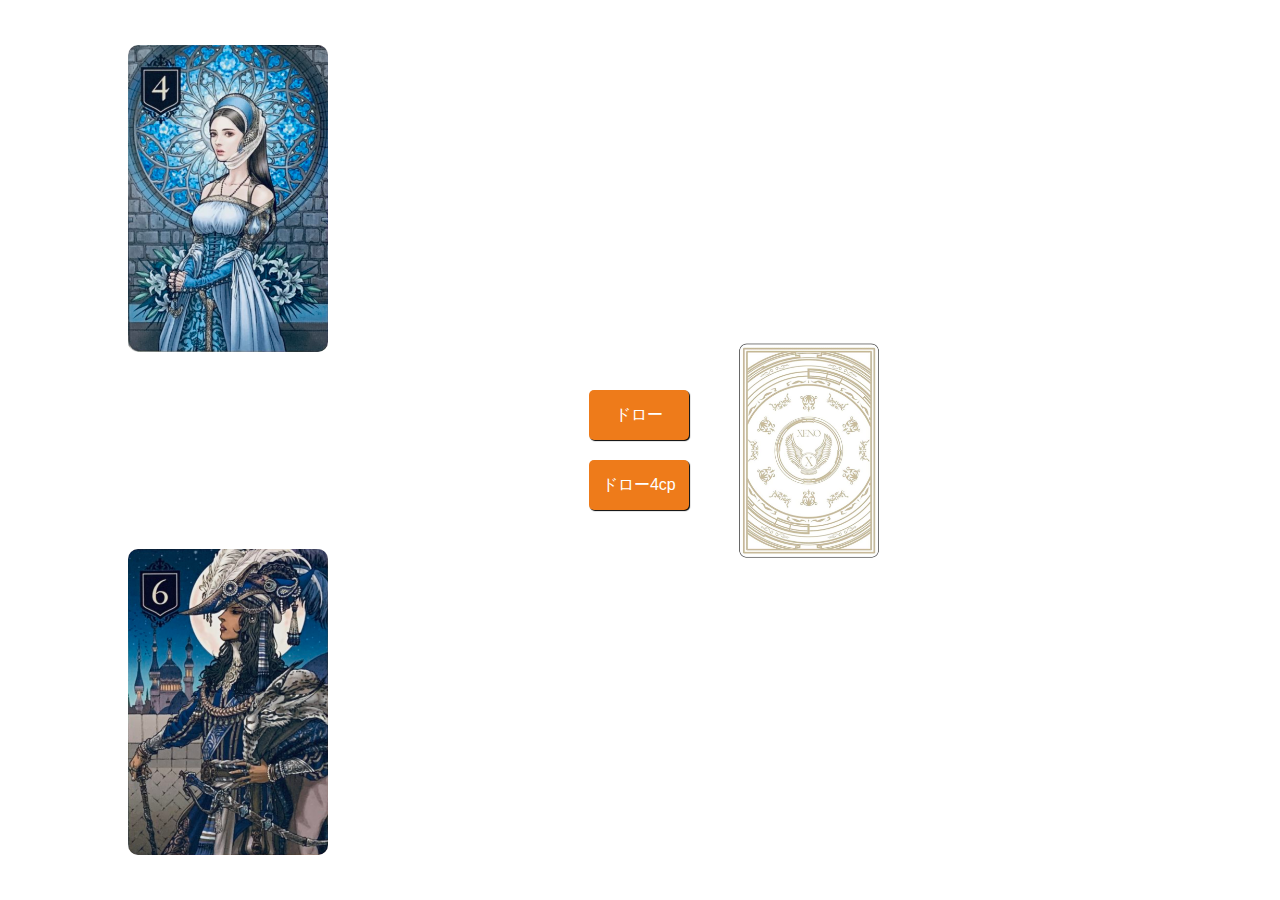
==== xeno.html @ 56dbe6eb "Add: リファクタリング開始" ====
<!DOCTYPE html>
<html>
<head>
  <meta charset="utf-8">
  <meta name="viewport" content="width=device-width">
  <script src="js/jquery-2.1.3.min.js"></script>
  <link rel="stylesheet" href="css/style.css">
  <title>XENO</title>
</head>
<body>

  <header></header>

  <main>
    <div class="wrapper">
      <div class="inner">

        <div class="players">
          <div id="cp-hand" class="hand">
            <ul class="hand-cards">
              <!-- <li class="hand-card reverse"> -->
              <!-- <li class="hand-card"> -->
                <!-- <img src="img/03_占い師.png" alt=""> -->
              <!-- </li> -->
            </ul>
          </div>
          <div id="p1-hand" class="hand">
            <ul class="hand-cards">
              <!-- <li class="hand-card"> -->
                <!-- <img src="img/08_精霊.png" alt=""> -->
              <!-- </li> -->
            </ul>
          </div>
        </div>

        <div class="field">
          <div id="cp-cemetery" class="cemetery">
            <ul class="cemetery-cards">
              <!-- 空のli -->
              <li class="cemetery-card"></li>
            </ul>
          </div>
          <div class="deck">
            <div class="actions">
              <button id="draw-btn" class="btn">ドロー</button>
              <button id="draw-btn4cp" class="btn">ドロー4cp</button>
              <!-- <div id="draw-btn" class="btn">ドロー</div> -->
              <!-- <div>ドロー4cp</div> -->
            </div>
            <ul class="deck-cards">
              <li class="deck-card"></li>
            </ul>
          </div>
          <div id="p1-cemetery" class="cemetery">
            <ul class="cemetery-cards">
              <!-- 空のli -->
              <li class="cemetery-card"></li>
            </ul>
          </div>
        </div>

                  <!-- <div id="game"></div> -->
                  <!-- <div id="judgment">勝敗</div> -->

      </div>
    </div>
  </main>

  <footer></footer>
  <script src="js/app.js"></script>

</body>
</html>
---- css/style.css ----
@charset "UTF-8";
/*
html5doctor.com Reset Stylesheet
v1.6.1
Last Updated: 2010-09-17
Author: Richard Clark - http://richclarkdesign.com
Twitter: @rich_clark
*/
html, body, div, span, object, iframe,
h1, h2, h3, h4, h5, h6, p, blockquote, pre,
abbr, address, cite, code,
del, dfn, em, img, ins, kbd, q, samp,
small, strong, sub, sup, var,
b, i,
dl, dt, dd, ol, ul, li,
fieldset, form, label, legend,
table, caption, tbody, tfoot, thead, tr, th, td,
article, aside, canvas, details, figcaption, figure,
footer, header, hgroup, menu, nav, section, summary,
time, mark, audio, video {
  margin: 0;
  padding: 0;
  border: 0;
  outline: 0;
  font-size: 100%;
  vertical-align: baseline;
  background: transparent; }

body {
  line-height: 1; }

article, aside, details, figcaption, figure,
footer, header, hgroup, menu, nav, section {
  display: block; }

nav ul {
  list-style: none; }

blockquote, q {
  quotes: none; }

blockquote:before, blockquote:after,
q:before, q:after {
  content: '';
  content: none; }

a {
  margin: 0;
  padding: 0;
  font-size: 100%;
  vertical-align: baseline;
  background: transparent; }

/* change colours to suit your needs */
ins {
  background-color: #ff9;
  color: #000;
  text-decoration: none; }

/* change colours to suit your needs */
mark {
  background-color: #ff9;
  color: #000;
  font-style: italic;
  font-weight: bold; }

del {
  text-decoration: line-through; }

abbr[title], dfn[title] {
  border-bottom: 1px dotted;
  cursor: help; }

table {
  border-collapse: collapse;
  border-spacing: 0; }

/* change border colour to suit your needs */
hr {
  display: block;
  height: 1px;
  border: 0;
  border-top: 1px solid #cccccc;
  margin: 1em 0;
  padding: 0; }

input, select {
  vertical-align: middle; }

/* ========= variables ========= */
/* ========= clearfix ========= */
.clearfix::after {
  clear: both;
  content: "";
  display: block; }

/* ========= common ========= */
body {
  font-family: 游明朝,"Yu Mincho",YuMincho,"Hiragino Mincho ProN","Hiragino Mincho Pro",HGS明朝E,メイリオ,Meiryo,serif;
  font-size: 20px;
  color: #fff; }

.wrapper {
  height: 100vh;
  background: url(../img/XENO_bg.png) center center/cover no-repeat; }

.inner {
  width: 80%;
  height: 90vh;
  margin: 0 auto;
  padding: 5vh 0;
  display: -webkit-box;
  display: -ms-flexbox;
  display: flex;
  -webkit-box-pack: justify;
  -ms-flex-pack: justify;
  justify-content: space-between; }

li {
  list-style: none; }

img {
  vertical-align: bottom; }

/* ========= individuals ========= */
.players {
  display: -webkit-box;
  display: -ms-flexbox;
  display: flex;
  -webkit-box-orient: vertical;
  -webkit-box-direction: normal;
  -ms-flex-direction: column;
  flex-direction: column;
  -webkit-box-pack: justify;
  -ms-flex-pack: justify;
  justify-content: space-between;
  width: 40%; }
  .players .hand .hand-cards {
    display: -webkit-box;
    display: -ms-flexbox;
    display: flex; }
    .players .hand .hand-cards .hand-card {
      width: 200px; }
      .players .hand .hand-cards .hand-card img {
        width: 100%;
        border-radius: 10px; }
  .players #cp-hand .hand-cards .hand-card.reverse {
    position: relative; }
    .players #cp-hand .hand-cards .hand-card.reverse::after {
      content: "";
      display: block;
      width: 200px;
      height: 310px;
      border-radius: 10px;
      background: url(../img/reverse.png) center center/cover no-repeat;
      position: absolute;
      top: 0;
      left: 0;
      z-index: 10; }

.field {
  width: 55%;
  display: -webkit-box;
  display: -ms-flexbox;
  display: flex;
  -webkit-box-orient: vertical;
  -webkit-box-direction: normal;
  -ms-flex-direction: column;
  flex-direction: column;
  -webkit-box-pack: justify;
  -ms-flex-pack: justify;
  justify-content: space-between; }
  .field .cemetery {
    position: relative; }
    .field .cemetery .cemetery-cards .cemetery-card {
      width: 140px;
      height: 215px;
      border-radius: 7px; }
      .field .cemetery .cemetery-cards .cemetery-card img {
        width: 100%;
        border-radius: 10px; }
      .field .cemetery .cemetery-cards .cemetery-card:nth-child(2) {
        position: absolute;
        top: 0;
        left: 0px; }
      .field .cemetery .cemetery-cards .cemetery-card:nth-child(3) {
        position: absolute;
        top: 0;
        left: 50px; }
      .field .cemetery .cemetery-cards .cemetery-card:nth-child(4) {
        position: absolute;
        top: 0;
        left: 100px; }
      .field .cemetery .cemetery-cards .cemetery-card:nth-child(5) {
        position: absolute;
        top: 0;
        left: 150px; }
      .field .cemetery .cemetery-cards .cemetery-card:nth-child(6) {
        position: absolute;
        top: 0;
        left: 200px; }
      .field .cemetery .cemetery-cards .cemetery-card:nth-child(7) {
        position: absolute;
        top: 0;
        left: 250px; }
      .field .cemetery .cemetery-cards .cemetery-card:nth-child(8) {
        position: absolute;
        top: 0;
        left: 300px; }
      .field .cemetery .cemetery-cards .cemetery-card:nth-child(9) {
        position: absolute;
        top: 0;
        left: 350px; }
      .field .cemetery .cemetery-cards .cemetery-card:nth-child(10) {
        position: absolute;
        top: 0;
        left: 400px; }
      .field .cemetery .cemetery-cards .cemetery-card:nth-child(11) {
        position: absolute;
        top: 0;
        left: 450px; }
      .field .cemetery .cemetery-cards .cemetery-card:nth-child(12) {
        position: absolute;
        top: 0;
        left: 500px; }
      .field .cemetery .cemetery-cards .cemetery-card:nth-child(13) {
        position: absolute;
        top: 0;
        left: 550px; }
      .field .cemetery .cemetery-cards .cemetery-card:nth-child(14) {
        position: absolute;
        top: 0;
        left: 600px; }
      .field .cemetery .cemetery-cards .cemetery-card:nth-child(15) {
        position: absolute;
        top: 0;
        left: 650px; }
      .field .cemetery .cemetery-cards .cemetery-card:nth-child(16) {
        position: absolute;
        top: 0;
        left: 700px; }
      .field .cemetery .cemetery-cards .cemetery-card:nth-child(17) {
        position: absolute;
        top: 0;
        left: 750px; }
      .field .cemetery .cemetery-cards .cemetery-card:nth-child(18) {
        position: absolute;
        top: 0;
        left: 800px; }
  .field .deck {
    display: -webkit-box;
    display: -ms-flexbox;
    display: flex; }
    .field .deck .actions {
      display: -webkit-box;
      display: -ms-flexbox;
      display: flex;
      -webkit-box-orient: vertical;
      -webkit-box-direction: normal;
      -ms-flex-direction: column;
      flex-direction: column;
      -webkit-box-pack: center;
      -ms-flex-pack: center;
      justify-content: center; }
      .field .deck .actions .btn {
        background-color: transparent;
        border: none;
        cursor: pointer;
        outline: none;
        padding: 0;
        -webkit-appearance: none;
        -moz-appearance: none;
        appearance: none;
        width: 100px;
        height: 50px;
        border-radius: 5px;
        background: #ee7b1a;
        -webkit-box-shadow: 1px 1px 1px #000;
        box-shadow: 1px 1px 1px #000;
        color: #fff;
        font-size: 16px; }
      .field .deck .actions #draw-btn {
        margin-bottom: 20px; }
        .field .deck .actions #draw-btn:active {
          margin-bottom: 10px; }
    .field .deck .deck-cards {
      margin-left: 50px; }
      .field .deck .deck-cards .deck-card {
        width: 140px;
        height: 215px;
        border-radius: 7px;
        background: url(../img/reverse.png) center center/cover no-repeat; }
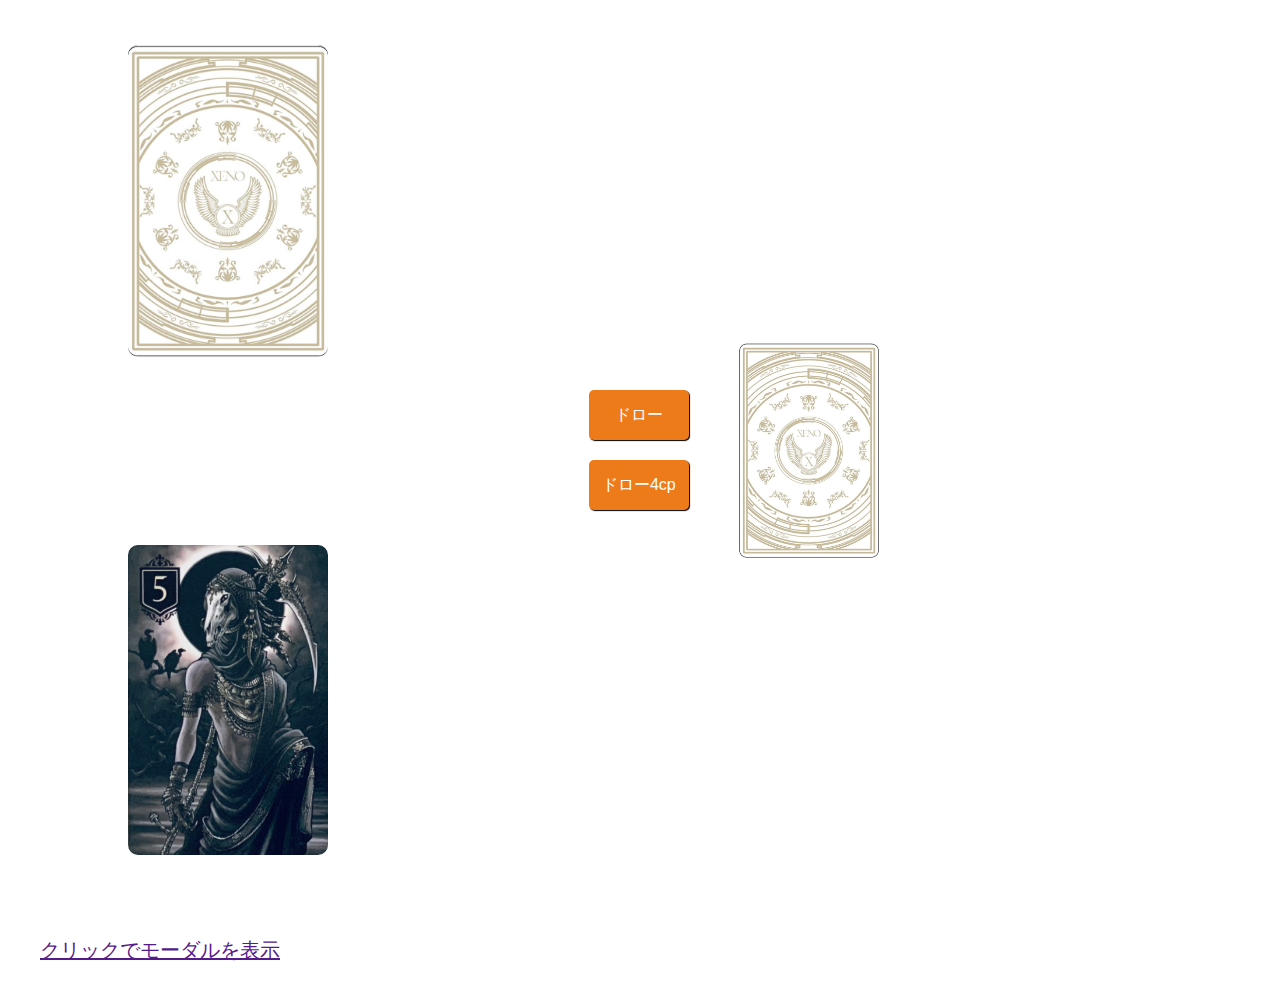
==== commit 51387b59: "Add: 一通りリファクタリング完了" ====
--- a/xeno.html
+++ b/xeno.html
@@ -18,17 +18,14 @@
         <div class="players">
           <div id="cp-hand" class="hand">
             <ul class="hand-cards">
-              <!-- <li class="hand-card reverse"> -->
-              <!-- <li class="hand-card"> -->
-                <!-- <img src="img/03_占い師.png" alt=""> -->
-              <!-- </li> -->
+              <!-- 空の hand-card -->
+              <!-- <li class="hand-card"></li> -->
             </ul>
           </div>
           <div id="p1-hand" class="hand">
             <ul class="hand-cards">
-              <!-- <li class="hand-card"> -->
-                <!-- <img src="img/08_精霊.png" alt=""> -->
-              <!-- </li> -->
+              <!-- 空の hand-card -->
+              <!-- <li class="hand-card"></li> -->
             </ul>
           </div>
         </div>
@@ -36,16 +33,14 @@
         <div class="field">
           <div id="cp-cemetery" class="cemetery">
             <ul class="cemetery-cards">
-              <!-- 空のli -->
+              <!-- 空の cemetery-card -->
               <li class="cemetery-card"></li>
             </ul>
           </div>
           <div class="deck">
             <div class="actions">
-              <button id="draw-btn" class="btn">ドロー</button>
+              <button id="draw-btn4p1" class="btn">ドロー</button>
               <button id="draw-btn4cp" class="btn">ドロー4cp</button>
-              <!-- <div id="draw-btn" class="btn">ドロー</div> -->
-              <!-- <div>ドロー4cp</div> -->
             </div>
             <ul class="deck-cards">
               <li class="deck-card"></li>
@@ -53,20 +48,38 @@
           </div>
           <div id="p1-cemetery" class="cemetery">
             <ul class="cemetery-cards">
-              <!-- 空のli -->
+              <!-- 空の cemetery-card -->
               <li class="cemetery-card"></li>
             </ul>
           </div>
         </div>
 
-                  <!-- <div id="game"></div> -->
-                  <!-- <div id="judgment">勝敗</div> -->
+        <!-- <div id="game"></div> -->
+        <!-- <div id="judgment">勝敗</div> -->
 
       </div>
+
+      <!-- <div class="msg-container">
+        <p class="msg">勝利</p>
+      </div> -->
+
+      <div class="content">
+        <a class="js-modal-open" href="">クリックでモーダルを表示</a>
+      </div>
+      <div class="modal js-modal">
+        <div class="modal__bg js-modal-close"></div>
+        <div class="modal__content">
+          <p id="msg">勝敗</p>
+          <a class="js-modal-close" href="">閉じる</a>
+        </div>
+      </div>
+
     </div>
   </main>
 
   <footer></footer>
+
+  <script src="js/module.js"></script>
   <script src="js/app.js"></script>
 
 </body>
--- a/css/style.css
+++ b/css/style.css
@@ -141,22 +141,22 @@
     display: flex; }
     .players .hand .hand-cards .hand-card {
       width: 200px; }
+      .players .hand .hand-cards .hand-card.reverse {
+        position: relative; }
+        .players .hand .hand-cards .hand-card.reverse::after {
+          content: "";
+          display: block;
+          width: 200px;
+          height: 312px;
+          border-radius: 10px;
+          background: url(../img/reverse.png) center center/cover no-repeat;
+          position: absolute;
+          top: 0;
+          left: 0;
+          z-index: 10; }
       .players .hand .hand-cards .hand-card img {
         width: 100%;
         border-radius: 10px; }
-  .players #cp-hand .hand-cards .hand-card.reverse {
-    position: relative; }
-    .players #cp-hand .hand-cards .hand-card.reverse::after {
-      content: "";
-      display: block;
-      width: 200px;
-      height: 310px;
-      border-radius: 10px;
-      background: url(../img/reverse.png) center center/cover no-repeat;
-      position: absolute;
-      top: 0;
-      left: 0;
-      z-index: 10; }
 
 .field {
   width: 55%;
@@ -279,9 +279,9 @@
         box-shadow: 1px 1px 1px #000;
         color: #fff;
         font-size: 16px; }
-      .field .deck .actions #draw-btn {
+      .field .deck .actions #draw-btn4p1 {
         margin-bottom: 20px; }
-        .field .deck .actions #draw-btn:active {
+        .field .deck .actions #draw-btn4p1:active {
           margin-bottom: 10px; }
     .field .deck .deck-cards {
       margin-left: 50px; }
@@ -290,3 +290,45 @@
         height: 215px;
         border-radius: 7px;
         background: url(../img/reverse.png) center center/cover no-repeat; }
+
+.msg-container {
+  width: 300px;
+  height: 200px;
+  text-align: center;
+  line-height: 200px;
+  background: red;
+  position: absolute;
+  top: 50%;
+  left: 50%;
+  -webkit-transform: translate(-50%, -50%);
+  -ms-transform: translate(-50%, -50%);
+  transform: translate(-50%, -50%); }
+
+.content {
+  -webkit-box-sizing: border-box;
+  box-sizing: border-box;
+  margin: 0 auto;
+  padding: 40px; }
+
+.modal {
+  display: none;
+  height: 100vh;
+  position: fixed;
+  top: 0;
+  width: 100%; }
+  .modal .modal__bg {
+    background: rgba(0, 0, 0, 0.8);
+    height: 100vh;
+    position: absolute;
+    width: 100%; }
+  .modal .modal__content {
+    color: #000;
+    background: #fff;
+    left: 50%;
+    padding: 40px;
+    position: absolute;
+    top: 50%;
+    -webkit-transform: translate(-50%, -50%);
+    -ms-transform: translate(-50%, -50%);
+    transform: translate(-50%, -50%);
+    width: 60%; }
